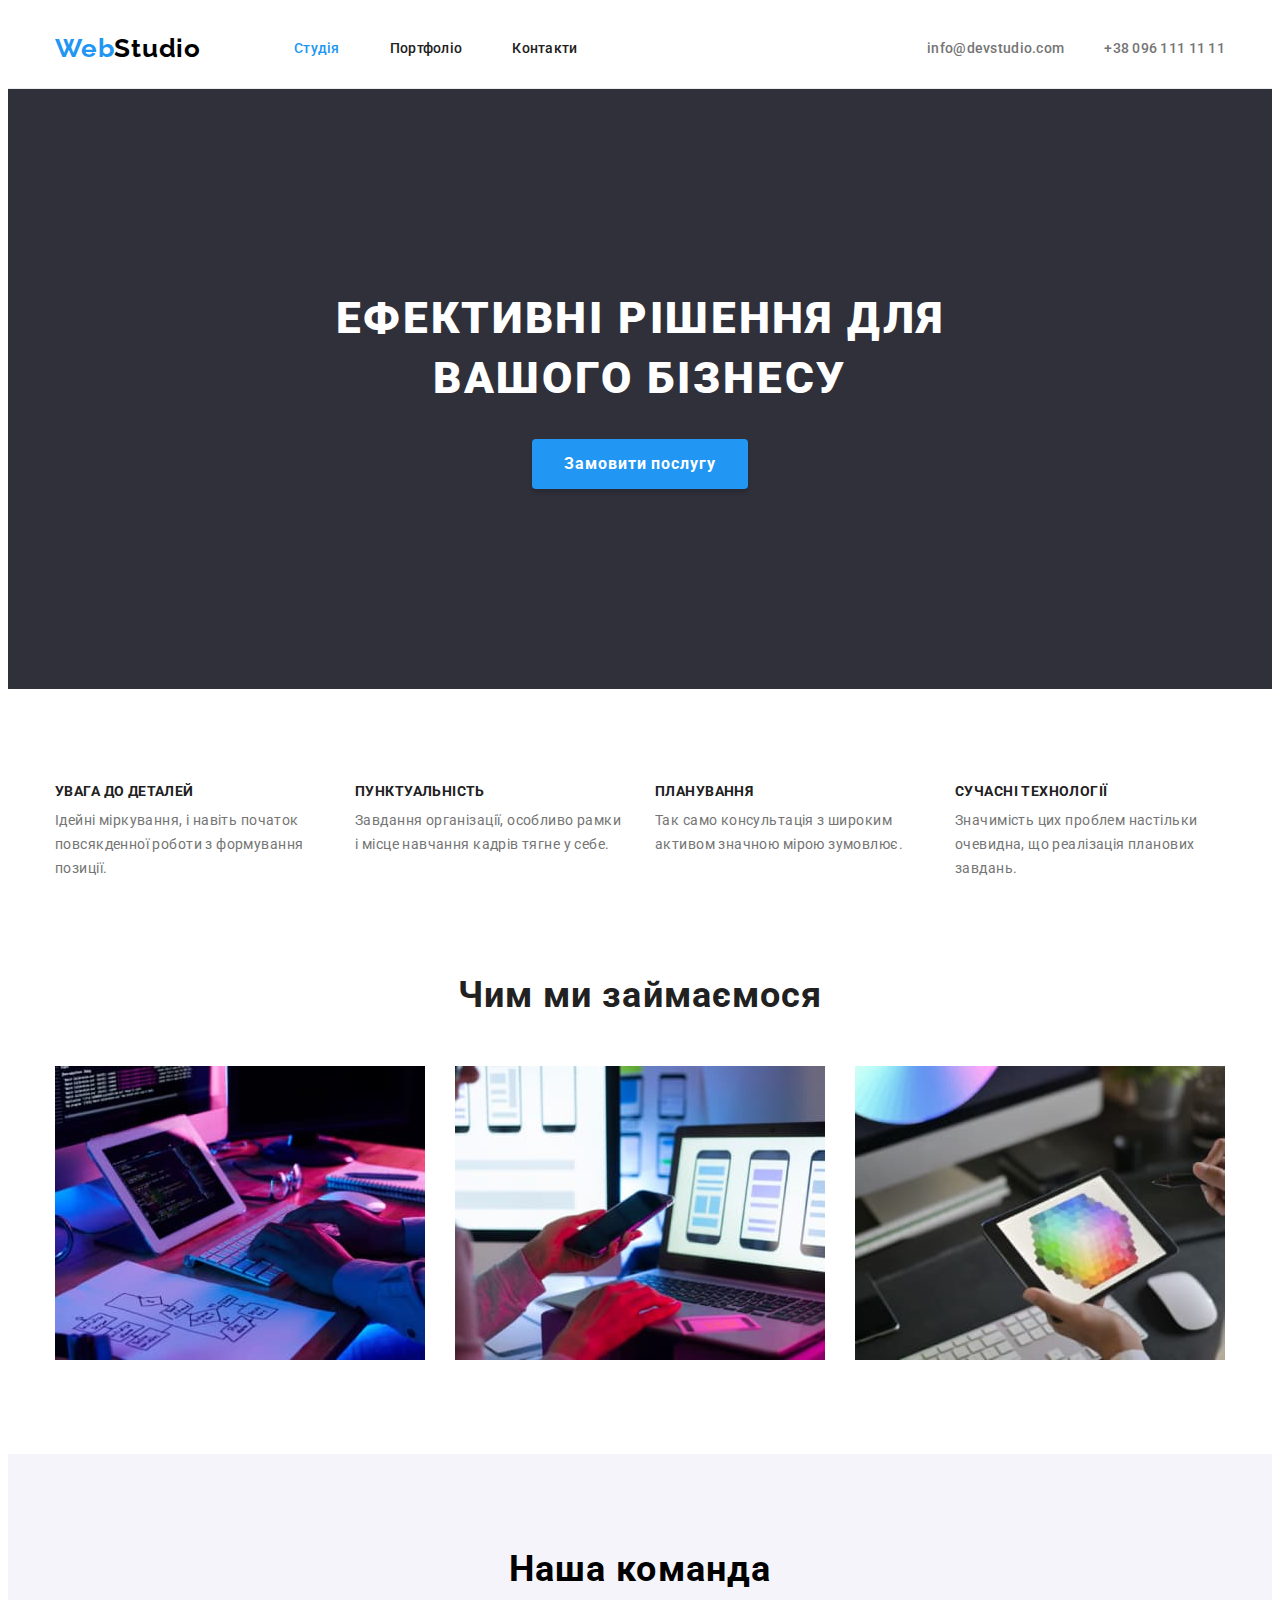
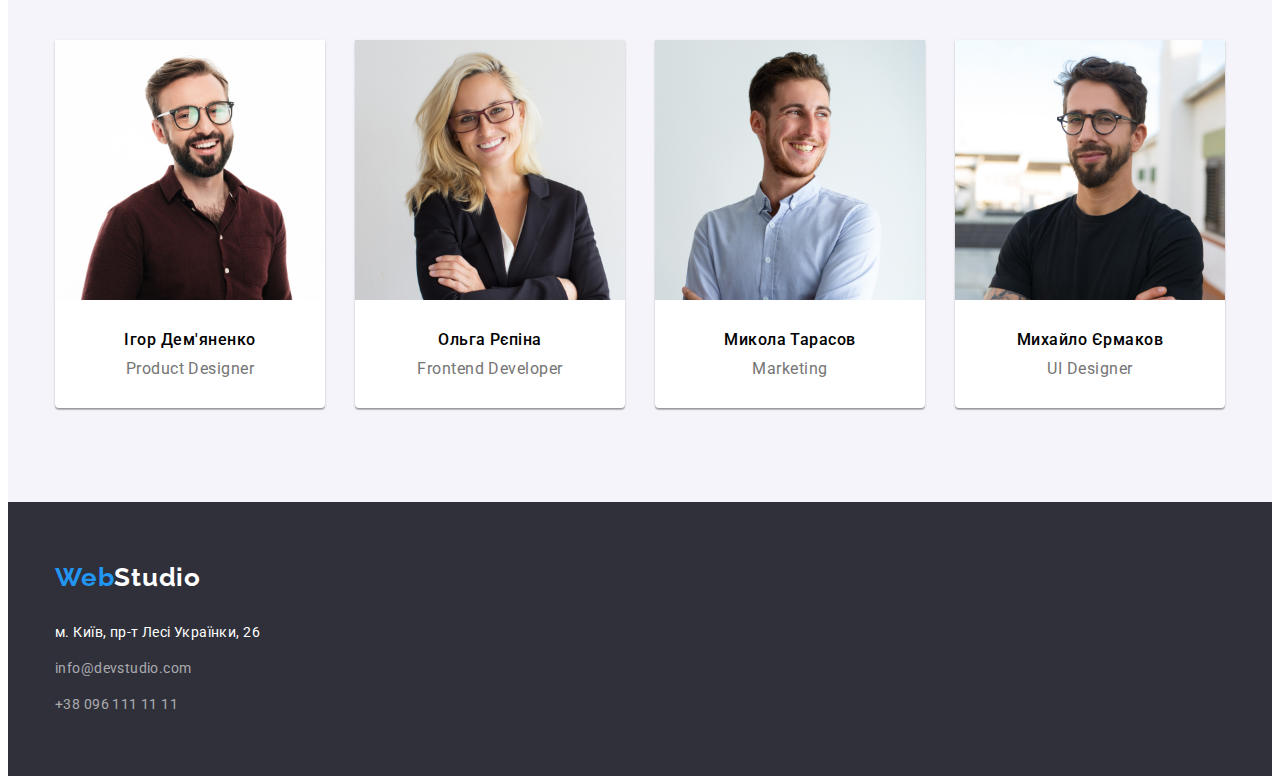
==== index.html @ 5a80dd24 "Initial commit" ====
<!DOCTYPE html>
<html lang="uk">
  <head>
    <meta charset="UTF-8" />
    <meta name="viewport" content="width=device-width, initial-scale=1.0" />
    <title>Home-3</title>
    <link rel="preconnect" href="https://fonts.googleapis.com" />
    <link rel="preconnect" href="https://fonts.gstatic.com" crossorigin />
    <link
      href="https://fonts.googleapis.com/css2?family=Raleway:wght@700&family=Roboto:wght@400;500;700;900&display=swap"
      rel="stylesheet"
    />
    <link
      rel="stylesheet"
      href="https://cdnjs.cloudflare.com/ajax/libs/modern-normalize/2.0.0/modern-normalize.min.css"
      integrity="sha512-4xo8blKMVCiXpTaLzQSLSw3KFOVPWhm/TRtuPVc4WG6kUgjH6J03IBuG7JZPkcWMxJ5huwaBpOpnwYElP/m6wg=="
      crossorigin="anonymous"
      referrerpolicy="no-referrer"
    />
    <link rel="stylesheet" href="./css/style.css" />
  </head>
  <body>
    <header class="site-header">
      <div class="container header-container">
        <a class="header-logo" href="#"> <span class="web">Web</span>Studio </a>
        <nav class="nav-menu">
          <ul class="header-ul">
            <li><a class="link active" href="#">Студія</a></li>
            <li><a class="link" href="./portfolio.html">Портфоліо</a></li>
            <li><a class="link" href="#">Контакти</a></li>
          </ul>
        </nav>

        <ul class="header-ul-info">
          <li>
            <a class="link" href="mailto:info@devstudio.com"
              >info@devstudio.com</a
            >
          </li>
          <li>
            <a class="link" href="tel:+380961111111">+38 096 111 11 11</a>
          </li>
        </ul>
      </div>
    </header>
    <!-- -------------------- MAIN ---------------  -->

    <main>
      <section class="banner section">
        <div class="container banner-container">
          <h1 class="banner-titel">Ефективні рішення для вашого бізнесу</h1>
          <button class="banner-btn" type="button">Замовити послугу</button>
        </div>
      </section>

      <!-- ---------------------- ABOUT -------------------- -->

      <section class="about section">
        <div class="container">
          <ul class="about-info">
            <li class="about-li">
              <h3 class="about-subtitle">УВАГА ДО ДЕТАЛЕЙ</h3>
              <p class="about-paragraph">
                Ідейні міркування, і навіть початок повсякденної роботи з
                формування позиції.
              </p>
            </li>
            <li class="about-li">
              <h3 class="about-subtitle">ПУНКТУАЛЬНІСТЬ</h3>
              <p class="about-paragraph">
                Завдання організації, особливо рамки і місце навчання кадрів
                тягне у себе.
              </p>
            </li>
            <li class="about-li">
              <h3 class="about-subtitle">ПЛАНУВАННЯ</h3>
              <p class="about-paragraph">
                Так само консультація з широким активом значною мірою зумовлює.
              </p>
            </li>
            <li class="about-li">
              <h3 class="about-subtitle">СУЧАСНІ ТЕХНОЛОГІЇ</h3>
              <p class="about-paragraph">
                Значимість цих проблем настільки очевидна, що реалізація
                планових завдань.
              </p>
            </li>
          </ul>
        </div>
      </section>

      <!-- --------------------- OUR WORK -------------------- -->

      <section class="our-work section">
        <div class="container">
          <h2 class="our-work__title">Чим ми займаємося</h2>
          <ul class="our-work-info">
            <li>
              <img
                src="img/img_01.jpg"
                alt="men coding"
                height="294"
                width="370"
              />
            </li>
            <li>
              <img
                src="img/img_02.jpg"
                alt="mobile development"
                height="294"
                width="370"
              />
            </li>
            <li>
              <img
                src="img/img_03.jpg"
                alt="tablet with mosaic"
                height="294"
                width="370"
              />
            </li>
          </ul>
        </div>
      </section>

      <!-- ------------------------- OUR TEAM ------------------ -->

      <section class="our-team section">
        <div class="container">
          <h2 class="our-team__title">Наша команда</h2>
          <ul class="our-team-info">
            <li class="card">
              <img
                class="card-img"
                src="./img/Игор.jpg"
                alt="Igor Demyanenko"
                height="260"
                width="270"
              />
              <div class="box-title">
                <h3 class="our-team__subtitle">Ігор Дем'яненко</h3>
                <p class="our-team__paragraph">Product Designer</p>
              </div>
            </li>
            <li class="card">
              <img
                class="card-img"
                src="./img/Ольга.jpg"
                alt="Olga Repina"
                height="260"
                width="270"
              />
              <div class="box-title">
                <h3 class="our-team__subtitle">Ольга Рєпіна</h3>
                <p class="our-team__paragraph">Frontend Developer</p>
              </div>
            </li>
            <li class="card">
              <img
                class="card-img"
                src="./img/Микола.jpg"
                alt="Micola Tarasov"
                height="260"
                width="270"
              />
              <div class="box-title">
                <h3 class="our-team__subtitle">Микола Тарасов</h3>
                <p class="our-team__paragraph">Marketing</p>
              </div>
            </li>
            <li class="card">
              <img
                class="card-img"
                src="./img/Михайло.jpg"
                alt="Mikhailo Yermakov"
                height="260"
                width="270"
              />
              <div class="box-title">
                <h3 class="our-team__subtitle">Михайло Єрмаков</h3>
                <p class="our-team__paragraph">UI Designer</p>
              </div>
            </li>
          </ul>
        </div>
      </section>
    </main>

    <!-- ------------------ FOOTER --------------------------  -->

    <footer class="site-footer">
      <div class="container">
        <a class="footer-logo" href="#"><span class="web">Web</span>Studio</a>
        <address>
          <p class="address">м. Київ, пр-т Лесі Українки, 26</p>
          <ul class="footer-info">
            <li>
              <a class="footer-link" href="mailto:info@devstudio.com"
                >info@devstudio.com</a
              >
            </li>
            <li>
              <a class="footer-link" href="tel:+380961111111"
                >+38 096 111 11 11</a
              >
            </li>
          </ul>
        </address>
      </div>
    </footer>
  </body>
</html>
---- css/style.css ----
:root {
  --primary-text-color: #757575;
  --title-text-color: #212121;
  --primary-link-color: #2196f3;
  --primary-white-color: #ffffff;
  --footer-link-color: rgba(255, 255, 255, 0.6);
  --text-logo-accent: #000000;
  --bg-our-team: #f5f4fa;
  --footer-bcg-color: #2f303a;
  --card-portfolio: #eee;
  --header-line: #ececec;
}

* {
  box-sizing: border-box;
}

body {
  font-family: 'Roboto', sans-serif;
  color: var(--background-color);
}

/* ------ Auxiliaey Classes -------------- */
.container {
  width: 1200px;
  padding: 0 15px;
  margin: 0 auto;
}

/* --------- new fix ---------- */
.header-container {
  display: flex;
  align-items: center;
}

.banner-container {
  display: flex;
  flex-direction: column;
  justify-content: center;
  align-items: center;
}

.about-container {
  display: flex;
  justify-content: center;
}

.our-work-container {
  display: flex;
  align-items: center;
  justify-content: center;
  flex-direction: column;
}

.our-team-container {
  display: flex;
  flex-direction: column;
  align-items: center;
}

.section {
  padding: 94px 0 94px 0;
}

a {
  color: currentColor;
  text-decoration: none;
  margin: 0;
  padding: 0;
  border: 0;
}

li {
  list-style: none;
}

li:last-child {
  padding-right: 0;
}

img {
  display: block;
}

h1,
h2,
h3,
h4,
h5,
h6,
ul,
p,
li {
  margin: 0;
  padding: 0;
  border: 0;
}

/* ------------- Header ------------- */
.site-header {
  background-color: var(--primary-white-color);
  /* ------------ LAYOUT  IN CLASS---------------  */

  border-bottom: 1px solid var(--header-line);
}

.header-logo {
  font-family: 'Raleway';
  font-size: 26px;
  font-weight: 700;
  text-decoration: none;
  color: var(--text-logo-accent);
  letter-spacing: 0.78px;
  /* ------------ LAYOUT IN CLASS ---------------  */
  margin-right: 93px;
}

.web {
  color: var(--primary-link-color);
  letter-spacing: 0.78px;
}

/* ------ Header Nav ----- */

.nav-menu {
  font-size: 14px;
  font-weight: 500;
  letter-spacing: 0.28px;
  /* ------------ LAYOUT IN CLASS ---------------  */
}
/* --------- UL li ------------- */
.header-ul,
.header-ul-info {
  display: flex;
}

.header-ul-info {
  margin-left: auto;
}

.header-ul li {
  margin-right: 50px;
}

.header-ul li:last-child,
.header-ul-info li:last-child {
  margin-right: 0px;
}

.header-ul-info li {
  margin-right: 40px;
}

.nav-menu .link {
  color: var(--title-text-color);
}

.link {
  color: var(--primary-text-color);
  font-weight: 500;
  font-size: 14px;
  letter-spacing: 0.28px;
  /* ------------ LAYOUT IN CLASS---------------  */
  padding: 32px 0;
  display: block;
}

.link.active {
  color: var(--primary-link-color);
}

.link:hover,
.link:focus,
.link:active {
  color: var(--primary-link-color);
}

/* .nav-menu .link:hover,
.nav-menu .link:focus {
  color: var(--primary-link-color);
} */

.nav-menu a {
  text-decoration: none;
}

/* -------- Main --------- --------------------------------------------*/
/* ------ Portfolio -------------------------------------------------- */

.portfolio {
  padding: 94px 0;
}

.card-info {
  display: flex;
  flex-wrap: wrap;
}

.card-portfolio {
  margin-right: 30px;
  margin-bottom: 30px;
  width: 370px;
}

.card-portfolio:nth-of-type(3n) {
  margin-right: 0;
}

.card-portfolio:nth-of-type(3n + 1) {
  margin-left: 0;
}

.card-portfolio:nth-last-of-type(-n + 3) {
  margin-bottom: 0;
}

.card-box {
  padding: 20px 24px;
  border: 1px solid var(--card-portfolio);
  border-top: none;
}

.card-portfolio__subitle {
  color: var(--text-logo-accent);
  font-size: 18px;
  font-weight: 700;
  line-height: 2;
  letter-spacing: 1.08px;
  margin-bottom: 4px;
  /* margin-left: 24px;
  margin-top: 20px; */
}

.card-portfolio__paragraph {
  color: var(--primary-text-color);
  font-size: 16px;
  line-height: 1.875;
  letter-spacing: 0.48px;
  /* margin-left: 24px; */
}

/* ------section filter ----- */

.btn {
  display: flex;
  justify-content: center;
  margin-bottom: 50px;
}

.btn li {
  margin-right: 8px;
}

.btn li:last-child {
  margin-right: 0;
}

.filter-btn {
  border-radius: 4px;
  background: var(--bg-our-team);
  font-family: 'Roboto';
  font-size: 16px;
  font-weight: 500;
  line-height: 1.625;
  letter-spacing: 0.48px;
  color: var(--title-text-color);
  border: none;
  cursor: pointer;
  padding: 6px 20px;
}

.filter-btn:active,
.filter-btn:hover,
.filter-btn:focus {
  background: var(--primary-link-color);
  color: var(--primary-white-color);
}

/* ------------ Studio -------------------- */
/* -------------- section banner -------- */
.banner {
  background: var(--footer-bcg-color);
  /* ------------ LAYOUT IN CLASS ---------------  */
  padding: 200px 0;
  text-align: center;
}

.banner-titel {
  font-size: 44px;
  font-weight: 900;
  color: var(--primary-white-color);
  text-transform: uppercase;
  line-height: 1.36;
  letter-spacing: 2.64px;
  /* ------------ LAYOUT  IN CLASS---------------  */
  width: 696px;
  margin: 0 auto 30px auto;
}

.banner-btn {
  border-radius: 4px;
  background: var(--primary-link-color);
  box-shadow: 0px 4px 4px 0px rgba(0, 0, 0, 0.15);
  font-family: 'Roboto';
  font-style: normal;
  font-size: 16px;
  font-weight: 700;
  line-height: 1.875;
  letter-spacing: 0.96px;
  color: var(--primary-white-color);
  border: none;
  cursor: pointer;
  /* ------------ LAYOUT IN CLASS---------------  */
  padding: 10px 32px 10px 32px;
}

/* --------- section about ------- */

.about {
  background-color: var(--primary-white-color);
  padding-bottom: 0;
}

.about-info {
  display: flex;
}

.about-info li {
  margin-right: 30px;
}

.about-li {
  width: 270px;
}

.about-info li:last-child {
  margin-right: 0;
}

.about-subtitle {
  color: var(--title-text-color);
  font-size: 14px;
  font-weight: 700;
  letter-spacing: 0.42px;
  text-transform: uppercase;
  margin-bottom: 10px;
}

.about-paragraph {
  color: var(--primary-text-color);
  font-size: 14px;
  line-height: 1.71;
  letter-spacing: 0.42px;
}

/* ------------our-work -----------  */

.our-work-info {
  display: flex;
}

.our-work-info li {
  margin-right: 30px;
}

.our-work-info li:last-child {
  margin-right: 0px;
}

.our-work__title {
  color: var(--title-text-color);
  font-size: 36px;
  font-weight: 700;
  letter-spacing: 1.08px;
  margin-bottom: 50px;
  text-align: center;
}
/* ----------- our team ----------- */

.our-team {
  background: var(--bg-our-team);
}

.our-team-info {
  display: flex;
}

.our-team__title {
  font-size: 36px;
  font-weight: 700;
  letter-spacing: 1.08px;
  margin-bottom: 50px;
  text-align: center;
}

.our-team-info li {
  margin-right: 30px;
}

.our-team-info li:last-child {
  margin-right: 0px;
}

.our-team__subtitle {
  font-size: 16px;
  font-weight: 500;
  letter-spacing: 0.48px;
  margin-bottom: 10px;
}

.our-team__paragraph {
  font-size: 16px;
  letter-spacing: 0.48px;
  color: var(--primary-text-color);
}

.card {
  background: var(--primary-white-color);
  box-shadow: 0px 2px 1px 0px rgba(0, 0, 0, 0.2),
    0px 1px 1px 0px rgba(0, 0, 0, 0.14), 0px 1px 3px 0px rgba(0, 0, 0, 0.12);
  /* ------------ LAYOUT ---------------  */
  width: 270px;

  border-radius: 0px 0px 4px 4px;
  text-align: center;
}

.box-title {
  padding: 30px 0;
}
/* ------------ footer ------------- */

.site-footer {
  background: var(--footer-bcg-color);
  padding: 60px 0;
}

.footer-logo {
  font-family: 'Raleway';
  font-size: 26px;
  font-weight: 700;
  text-decoration: none;
  color: var(--text-logo-accent);
  letter-spacing: 0.78px;
  color: var(--primary-white-color);
  margin-bottom: 28px;
  display: block;
}

.address {
  color: var(--primary-white-color);
  font-size: 14px;
  line-height: 1.71429;
  font-family: 'Roboto';
  letter-spacing: 0.42px;
  font-style: normal;
  margin-bottom: 12px;
}

.footer-link {
  color: var(--footer-link-color);
  font-size: 14px;
  line-height: 1.71429;
  letter-spacing: 0.42px;
  font-family: 'Roboto';
  font-style: normal;
}

.footer-info li {
  margin-bottom: 12px;
}

.footer-info li:last-child {
  margin-bottom: 0px;
}

.footer-link:hover,
.footer-link:focus {
  color: var(--primary-link-color);
}
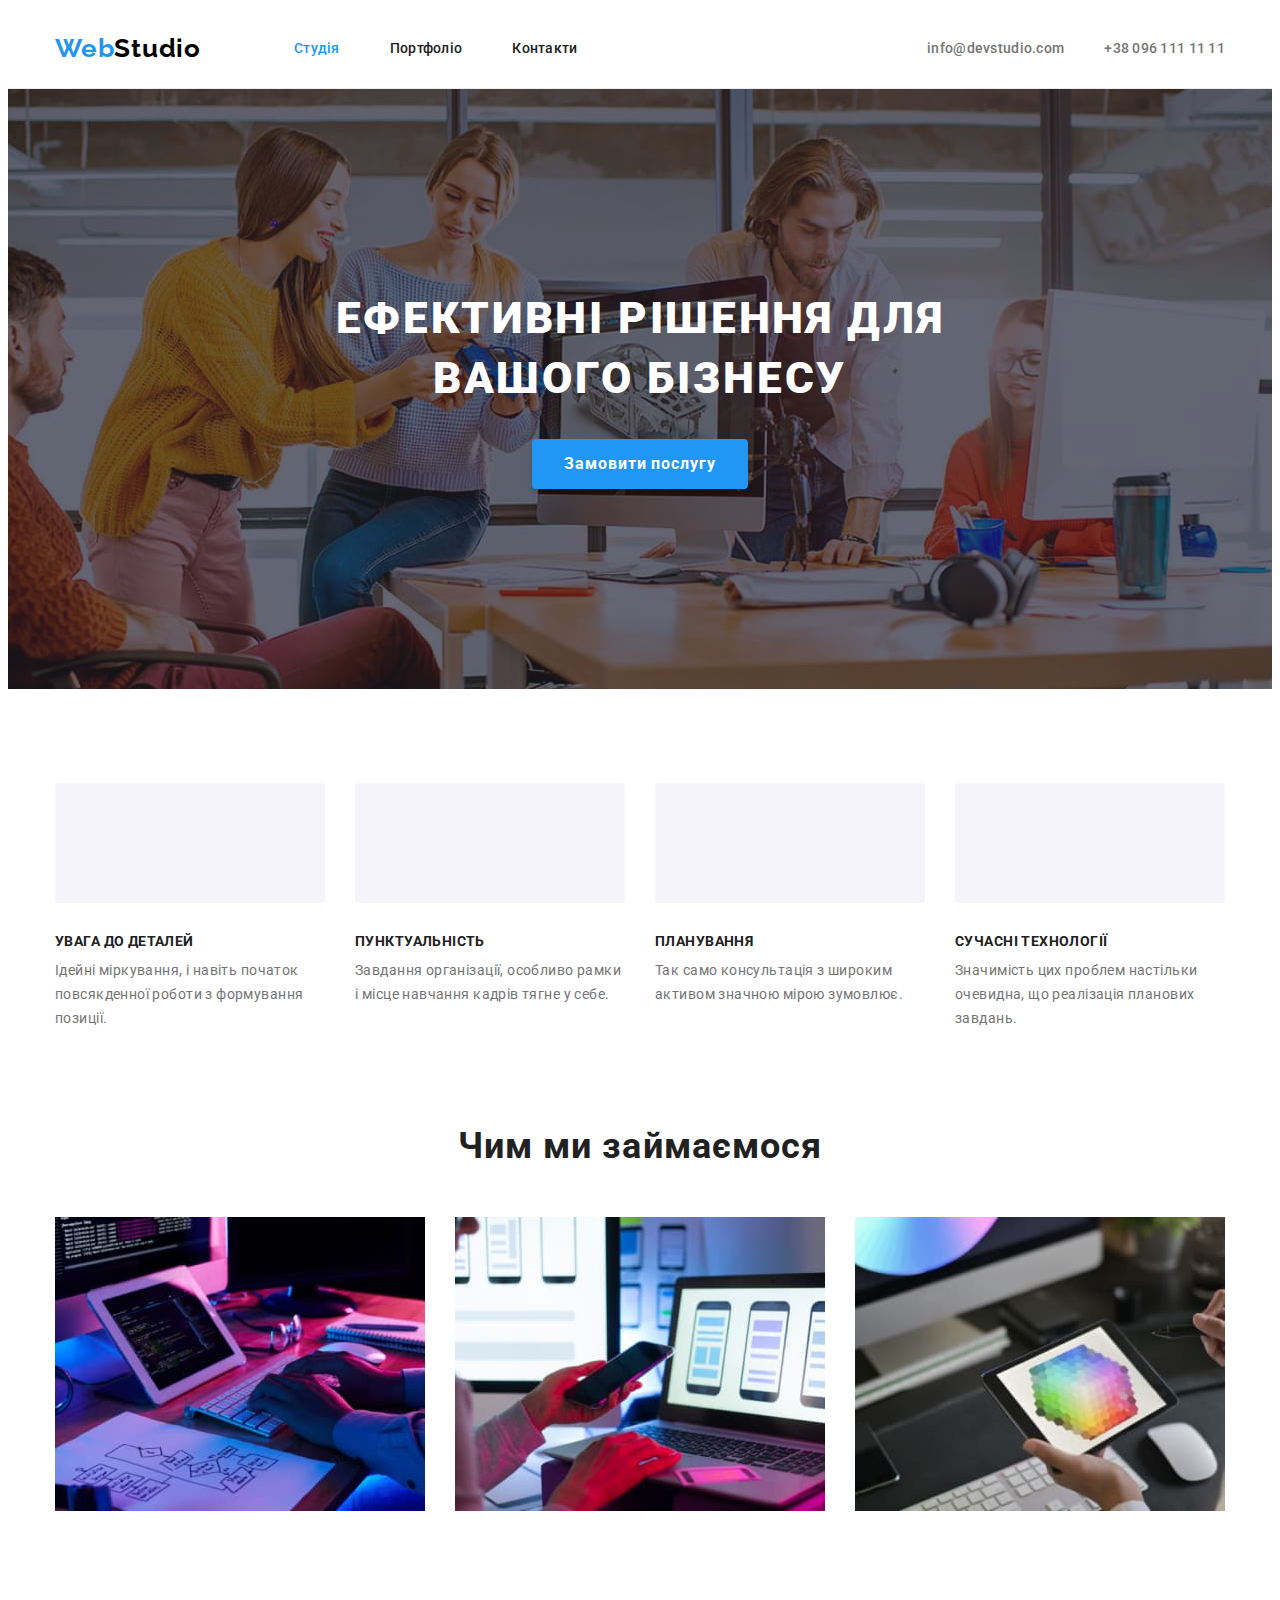
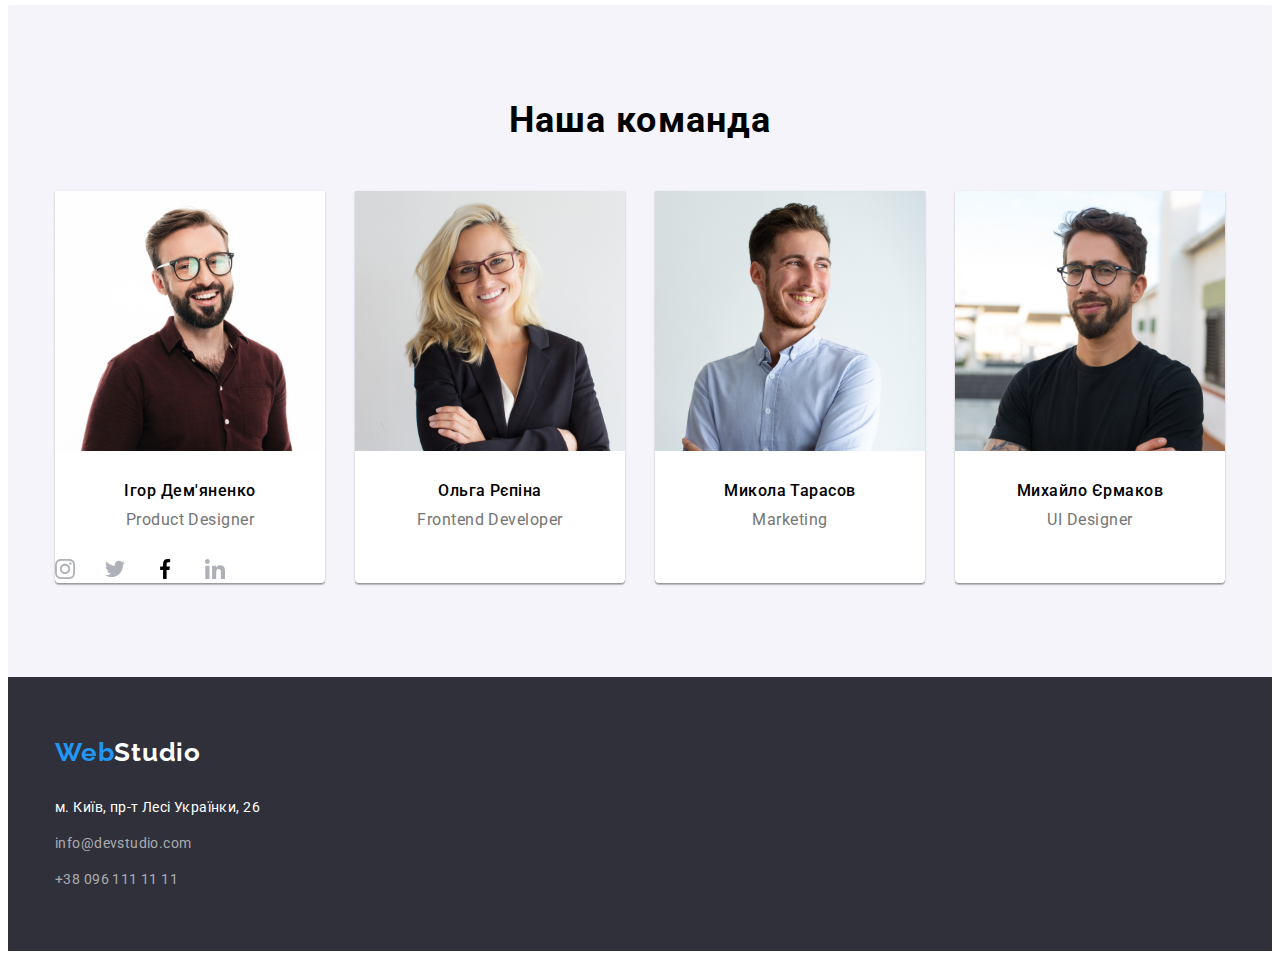
==== commit 02be8e5d: "add svg files ( sprite)" ====
--- a/index.html
+++ b/index.html
@@ -65,20 +65,20 @@
                 формування позиції.
               </p>
             </li>
-            <li class="about-li">
+            <li class="about-li icon-clock">
               <h3 class="about-subtitle">ПУНКТУАЛЬНІСТЬ</h3>
               <p class="about-paragraph">
                 Завдання організації, особливо рамки і місце навчання кадрів
                 тягне у себе.
               </p>
             </li>
-            <li class="about-li">
+            <li class="about-li icon-diagram">
               <h3 class="about-subtitle">ПЛАНУВАННЯ</h3>
               <p class="about-paragraph">
                 Так само консультація з широким активом значною мірою зумовлює.
               </p>
             </li>
-            <li class="about-li">
+            <li class="about-li icon-astronaut">
               <h3 class="about-subtitle">СУЧАСНІ ТЕХНОЛОГІЇ</h3>
               <p class="about-paragraph">
                 Значимість цих проблем настільки очевидна, що реалізація
@@ -141,6 +141,36 @@
                 <h3 class="our-team__subtitle">Ігор Дем'яненко</h3>
                 <p class="our-team__paragraph">Product Designer</p>
               </div>
+              <ul class="icon-link">
+                <li>
+                  <a class="web-link">
+                    <svg class="button-icon">
+                      <use href="./img/symbol-defs.svg#instagram-2"></use>
+                    </svg>
+                  </a>
+                </li>
+                <li>
+                  <a class="web-link">
+                    <svg class="button-icon">
+                      <use href="./img/symbol-defs.svg#twitter-1"></use>
+                    </svg>
+                  </a>
+                </li>
+                <li>
+                  <a class="web-link">
+                    <svg class="button-icon">
+                      <use href="./img/symbol-defs.svg#facebook-1"></use>
+                    </svg>
+                  </a>
+                </li>
+                <li>
+                  <a class="web-link">
+                    <svg class="button-icon">
+                      <use href="./img/symbol-defs.svg#linkedin-1"></use>
+                    </svg>
+                  </a>
+                </li>
+              </ul>
             </li>
             <li class="card">
               <img
--- a/css/style.css
+++ b/css/style.css
@@ -151,6 +151,11 @@
   margin-right: 40px;
 }
 
+.header-ul-info > link::before {
+  content: ' ';
+  background-image: url();
+}
+
 .nav-menu .link {
   color: var(--title-text-color);
 }
@@ -175,11 +180,6 @@
   color: var(--primary-link-color);
 }
 
-/* .nav-menu .link:hover,
-.nav-menu .link:focus {
-  color: var(--primary-link-color);
-} */
-
 .nav-menu a {
   text-decoration: none;
 }
@@ -227,8 +227,6 @@
   line-height: 2;
   letter-spacing: 1.08px;
   margin-bottom: 4px;
-  /* margin-left: 24px;
-  margin-top: 20px; */
 }
 
 .card-portfolio__paragraph {
@@ -236,7 +234,6 @@
   font-size: 16px;
   line-height: 1.875;
   letter-spacing: 0.48px;
-  /* margin-left: 24px; */
 }
 
 /* ------section filter ----- */
@@ -279,10 +276,20 @@
 /* ------------ Studio -------------------- */
 /* -------------- section banner -------- */
 .banner {
-  background: var(--footer-bcg-color);
+  background-image: linear-gradient(
+      to right,
+      rgba(47, 48, 58, 0.4),
+      rgba(47, 48, 58, 0.4)
+    ),
+    url(../img/bg_img.jpg);
+  background-size: cover;
+  background-position: center;
   /* ------------ LAYOUT IN CLASS ---------------  */
+  max-width: 1600px;
+  height: 600px;
   padding: 200px 0;
   text-align: center;
+  margin: 0 auto;
 }
 
 .banner-titel {
@@ -333,6 +340,33 @@
   width: 270px;
 }
 
+.about-li::before {
+  content: '';
+  display: block;
+  height: 120px;
+  background-repeat: no-repeat;
+  background-position: center;
+  background-color: var(--bg-our-team);
+  border-radius: 4px;
+  margin-bottom: 30px;
+}
+
+.icon-antena::before {
+  background-image: url();
+}
+
+.icon-clock::before {
+  background-image: url(../img/clock\ 1.svg);
+}
+
+.icon-diagram::before {
+  background-image: url(../img/diagram\ 1.svg);
+}
+
+.icon-astronaut::before {
+  background-image: url(../img/astronaut\ 1.svg);
+}
+
 .about-info li:last-child {
   margin-right: 0;
 }
@@ -423,6 +457,22 @@
 
   border-radius: 0px 0px 4px 4px;
   text-align: center;
+}
+
+.icon-link {
+  display: flex;
+}
+
+.web-link {
+  width: 44px;
+  height: 44px;
+
+  cursor: pointer;
+}
+
+.button-icon {
+  width: 20px;
+  height: 20px;
 }
 
 .box-title {
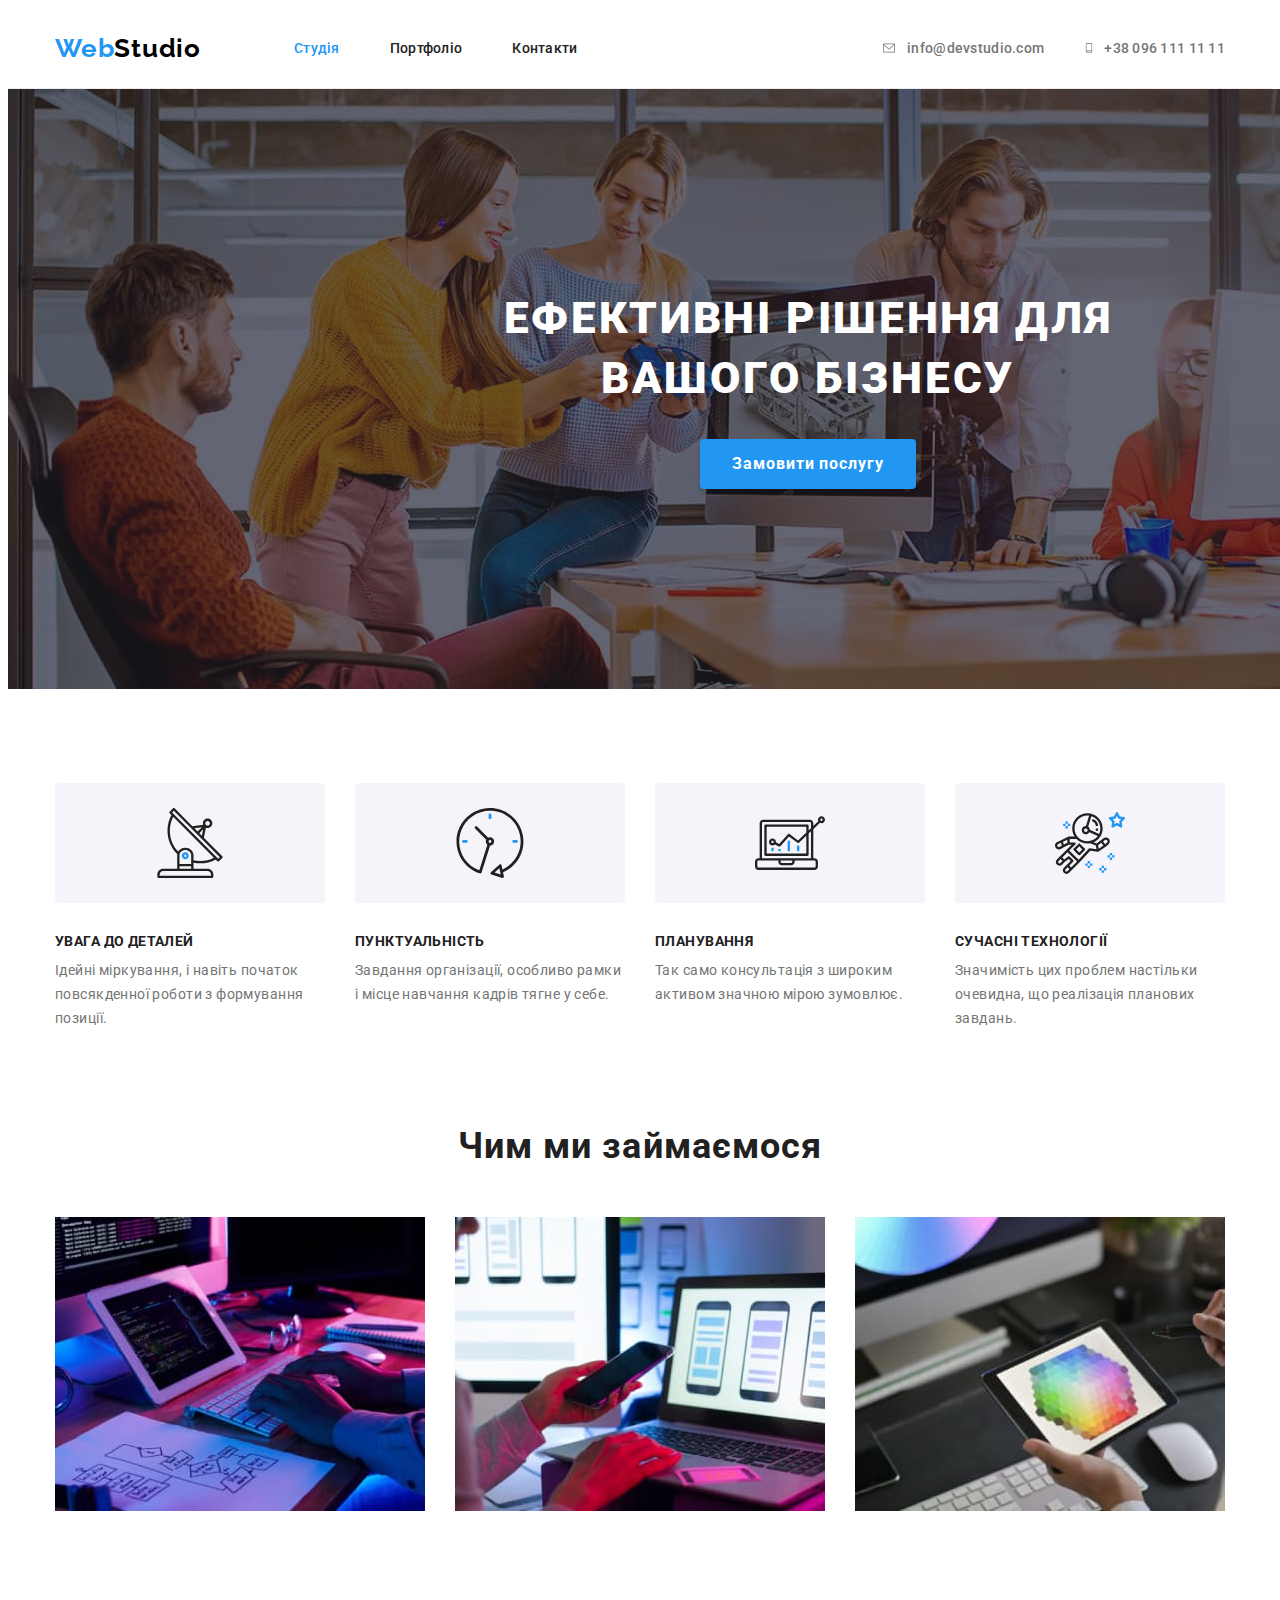
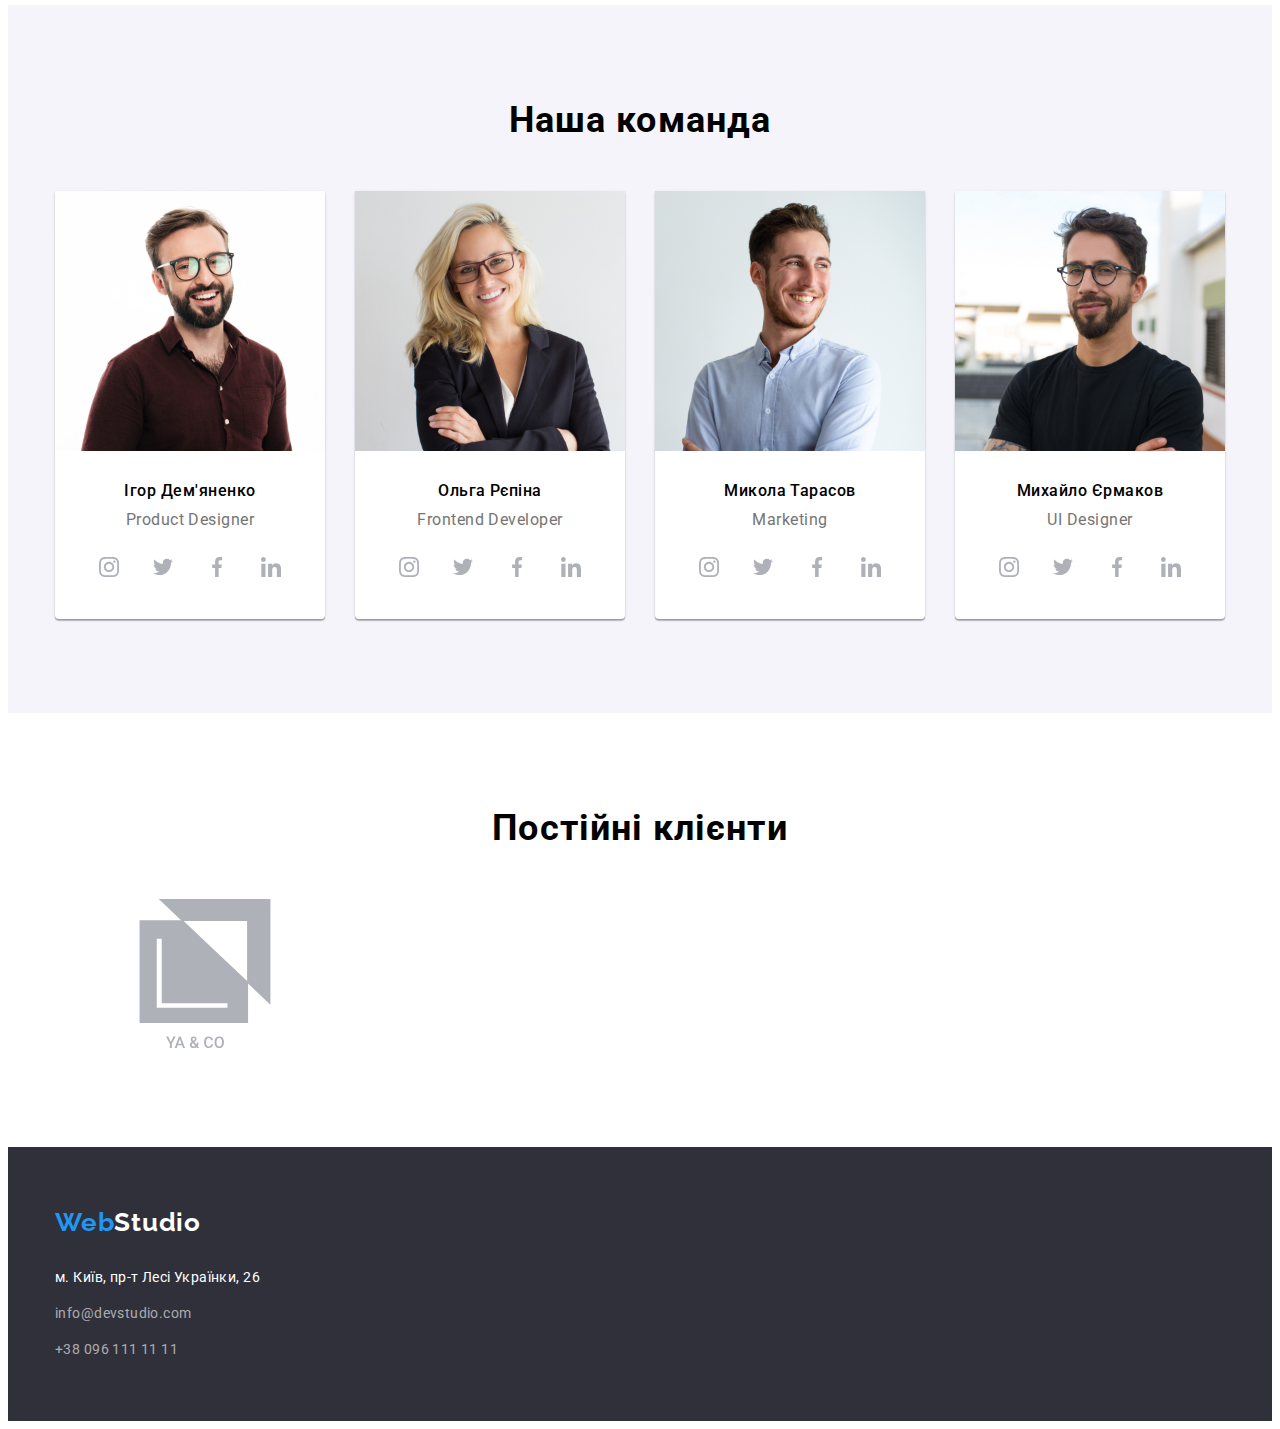
==== commit 0d4b4fea: "Add icon in section, and add new section" ====
--- a/index.html
+++ b/index.html
@@ -33,12 +33,22 @@
 
         <ul class="header-ul-info">
           <li>
-            <a class="link" href="mailto:info@devstudio.com"
-              >info@devstudio.com</a
-            >
+            <a class="link" href="mailto:info@devstudio.com">
+              <svg class="link-icon">
+                <use href="./img/symbol-defs.svg#envelope"></use>
+              </svg>
+
+              info@devstudio.com
+            </a>
           </li>
           <li>
-            <a class="link" href="tel:+380961111111">+38 096 111 11 11</a>
+            <a class="link" href="tel:+380961111111">
+              <svg class="link-icon-smartphone">
+                <use href="./img/symbol-defs.svg#smartphone"></use>
+              </svg>
+
+              +38 096 111 11 11
+            </a>
           </li>
         </ul>
       </div>
@@ -59,6 +69,12 @@
         <div class="container">
           <ul class="about-info">
             <li class="about-li">
+              <div class="box-icon">
+                <svg class="about-icon">
+                  <use href="./img/symbol-defs.svg#antenna-1"></use>
+                </svg>
+              </div>
+
               <h3 class="about-subtitle">УВАГА ДО ДЕТАЛЕЙ</h3>
               <p class="about-paragraph">
                 Ідейні міркування, і навіть початок повсякденної роботи з
@@ -66,6 +82,11 @@
               </p>
             </li>
             <li class="about-li icon-clock">
+              <div class="box-icon">
+                <svg class="about-icon">
+                  <use href="./img/symbol-defs.svg#clock-1"></use>
+                </svg>
+              </div>
               <h3 class="about-subtitle">ПУНКТУАЛЬНІСТЬ</h3>
               <p class="about-paragraph">
                 Завдання організації, особливо рамки і місце навчання кадрів
@@ -73,12 +94,22 @@
               </p>
             </li>
             <li class="about-li icon-diagram">
+              <div class="box-icon">
+                <svg class="about-icon">
+                  <use href="./img/symbol-defs.svg#diagram-1"></use>
+                </svg>
+              </div>
               <h3 class="about-subtitle">ПЛАНУВАННЯ</h3>
               <p class="about-paragraph">
                 Так само консультація з широким активом значною мірою зумовлює.
               </p>
             </li>
             <li class="about-li icon-astronaut">
+              <div class="box-icon">
+                <svg class="about-icon">
+                  <use href="./img/symbol-defs.svg#astronaut-1"></use>
+                </svg>
+              </div>
               <h3 class="about-subtitle">СУЧАСНІ ТЕХНОЛОГІЇ</h3>
               <p class="about-paragraph">
                 Значимість цих проблем настільки очевидна, що реалізація
@@ -184,6 +215,36 @@
                 <h3 class="our-team__subtitle">Ольга Рєпіна</h3>
                 <p class="our-team__paragraph">Frontend Developer</p>
               </div>
+              <ul class="icon-link">
+                <li>
+                  <a class="web-link">
+                    <svg class="button-icon">
+                      <use href="./img/symbol-defs.svg#instagram-2"></use>
+                    </svg>
+                  </a>
+                </li>
+                <li>
+                  <a class="web-link">
+                    <svg class="button-icon">
+                      <use href="./img/symbol-defs.svg#twitter-1"></use>
+                    </svg>
+                  </a>
+                </li>
+                <li>
+                  <a class="web-link">
+                    <svg class="button-icon">
+                      <use href="./img/symbol-defs.svg#facebook-1"></use>
+                    </svg>
+                  </a>
+                </li>
+                <li>
+                  <a class="web-link">
+                    <svg class="button-icon">
+                      <use href="./img/symbol-defs.svg#linkedin-1"></use>
+                    </svg>
+                  </a>
+                </li>
+              </ul>
             </li>
             <li class="card">
               <img
@@ -197,6 +258,36 @@
                 <h3 class="our-team__subtitle">Микола Тарасов</h3>
                 <p class="our-team__paragraph">Marketing</p>
               </div>
+              <ul class="icon-link">
+                <li>
+                  <a class="web-link">
+                    <svg class="button-icon">
+                      <use href="./img/symbol-defs.svg#instagram-2"></use>
+                    </svg>
+                  </a>
+                </li>
+                <li>
+                  <a class="web-link">
+                    <svg class="button-icon">
+                      <use href="./img/symbol-defs.svg#twitter-1"></use>
+                    </svg>
+                  </a>
+                </li>
+                <li>
+                  <a class="web-link">
+                    <svg class="button-icon">
+                      <use href="./img/symbol-defs.svg#facebook-1"></use>
+                    </svg>
+                  </a>
+                </li>
+                <li>
+                  <a class="web-link">
+                    <svg class="button-icon">
+                      <use href="./img/symbol-defs.svg#linkedin-1"></use>
+                    </svg>
+                  </a>
+                </li>
+              </ul>
             </li>
             <li class="card">
               <img
@@ -210,7 +301,56 @@
                 <h3 class="our-team__subtitle">Михайло Єрмаков</h3>
                 <p class="our-team__paragraph">UI Designer</p>
               </div>
-            </li>
+              <ul class="icon-link">
+                <li>
+                  <a class="web-link">
+                    <svg class="button-icon">
+                      <use href="./img/symbol-defs.svg#instagram-2"></use>
+                    </svg>
+                  </a>
+                </li>
+                <li>
+                  <a class="web-link" href="#">
+                    <svg class="button-icon">
+                      <use href="./img/symbol-defs.svg#twitter-1"></use>
+                    </svg>
+                  </a>
+                </li>
+                <li>
+                  <a class="web-link" href="#">
+                    <svg class="button-icon">
+                      <use href="./img/symbol-defs.svg#facebook-1"></use>
+                    </svg>
+                  </a>
+                </li>
+                <li>
+                  <a class="web-link">
+                    <svg class="button-icon">
+                      <use href="./img/symbol-defs.svg#linkedin-1"></use>
+                    </svg>
+                  </a>
+                </li>
+              </ul>
+            </li>
+          </ul>
+        </div>
+      </section>
+      <section class="our-clients section">
+        <div class="container">
+          <h2 class="our-team__title">Постійні клієнти</h2>
+          <ul class="our-clients">
+            <li>
+              <a href="#" class="our-clients-link">
+                <svg>
+                  <use href="./img/symbol-defs.svg#group-5"></use>
+                </svg>
+              </a>
+            </li>
+            <li></li>
+            <li></li>
+            <li></li>
+            <li></li>
+            <li></li>
           </ul>
         </div>
       </section>
--- a/css/style.css
+++ b/css/style.css
@@ -9,6 +9,7 @@
   --footer-bcg-color: #2f303a;
   --card-portfolio: #eee;
   --header-line: #ececec;
+  --icon: #afb1b8;
 }
 
 * {
@@ -167,7 +168,22 @@
   letter-spacing: 0.28px;
   /* ------------ LAYOUT IN CLASS---------------  */
   padding: 32px 0;
-  display: block;
+  display: flex;
+  align-items: center;
+}
+
+.link-icon {
+  width: 16px;
+  height: 12px;
+  margin-right: 10px;
+  fill: currentColor;
+}
+
+.link-icon-smartphone {
+  width: 10px;
+  height: 16px;
+  margin-right: 10px;
+  fill: currentColor;
 }
 
 .link.active {
@@ -285,7 +301,7 @@
   background-size: cover;
   background-position: center;
   /* ------------ LAYOUT IN CLASS ---------------  */
-  max-width: 1600px;
+  min-width: 1600px;
   height: 600px;
   padding: 200px 0;
   text-align: center;
@@ -340,31 +356,19 @@
   width: 270px;
 }
 
-.about-li::before {
-  content: '';
-  display: block;
+.box-icon {
   height: 120px;
-  background-repeat: no-repeat;
-  background-position: center;
+  display: flex;
+  justify-content: center;
+  align-items: center;
+  margin-bottom: 30px;
   background-color: var(--bg-our-team);
   border-radius: 4px;
-  margin-bottom: 30px;
-}
-
-.icon-antena::before {
-  background-image: url();
-}
-
-.icon-clock::before {
-  background-image: url(../img/clock\ 1.svg);
-}
-
-.icon-diagram::before {
-  background-image: url(../img/diagram\ 1.svg);
-}
-
-.icon-astronaut::before {
-  background-image: url(../img/astronaut\ 1.svg);
+}
+
+.about-icon {
+  width: 70px;
+  height: 70px;
 }
 
 .about-info li:last-child {
@@ -427,7 +431,7 @@
   text-align: center;
 }
 
-.our-team-info li {
+.our-team-info > .card {
   margin-right: 30px;
 }
 
@@ -461,22 +465,50 @@
 
 .icon-link {
   display: flex;
-}
-
-.web-link {
+  justify-content: center;
+  align-items: center;
+  margin-top: 16px;
+  padding: 0 0 30px 0;
+}
+
+.icon-link > li {
+  margin-right: 10px;
   width: 44px;
   height: 44px;
-
-  cursor: pointer;
+  border-radius: 50%;
+  display: flex;
+  align-items: center;
+  justify-content: center;
+}
+
+.web-link {
+  display: flex;
+  justify-content: center;
+  align-items: center;
+  width: 100%;
+  height: 100%;
+  border-radius: 50%;
+  color: var(--icon);
+}
+
+.web-link:hover,
+.web-link:focus {
+  background-color: var(--primary-link-color);
+}
+
+.web-link:hover > .button-icon,
+.web-link:focus > .button-icon {
+  fill: #ffffff;
 }
 
 .button-icon {
   width: 20px;
   height: 20px;
+  fill: currentColor;
 }
 
 .box-title {
-  padding: 30px 0;
+  padding: 30px 0px 0px 0px;
 }
 /* ------------ footer ------------- */
 
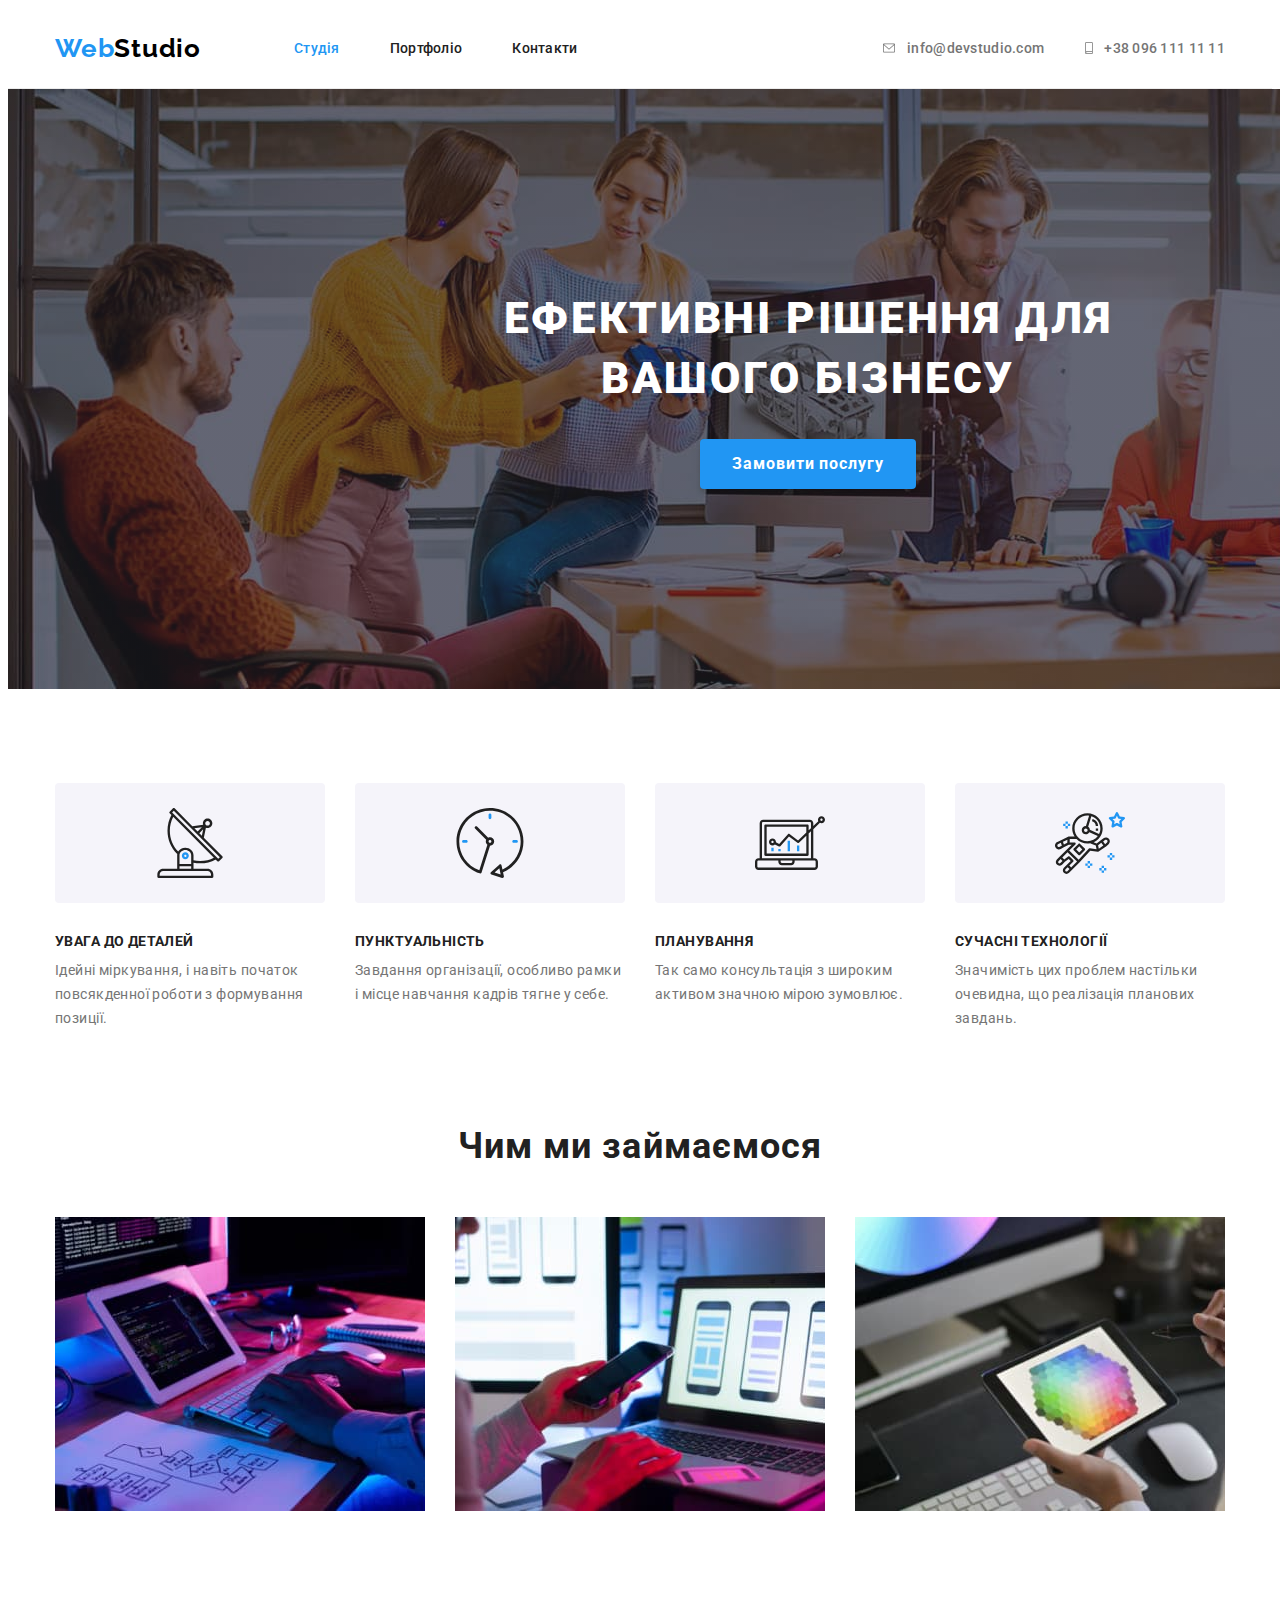
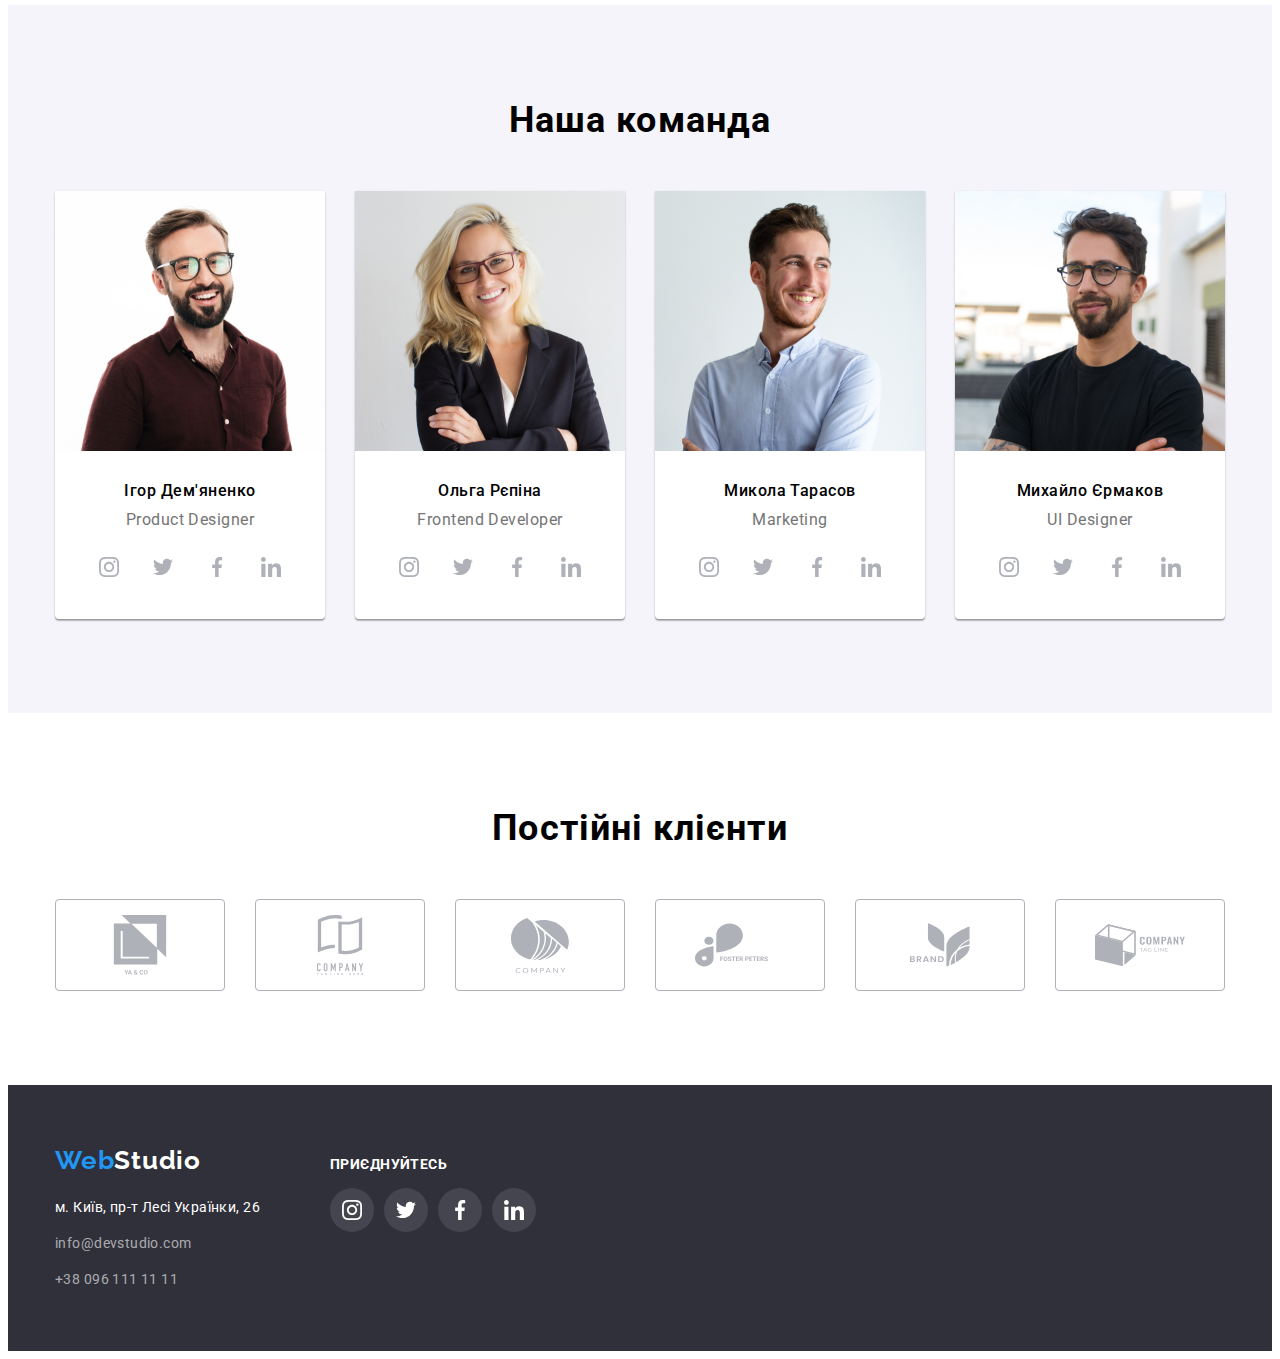
==== commit 06ac296d: "Add svg style" ====
--- a/index.html
+++ b/index.html
@@ -341,16 +341,46 @@
           <ul class="our-clients">
             <li>
               <a href="#" class="our-clients-link">
-                <svg>
+                <svg class="our-clients-icon">
                   <use href="./img/symbol-defs.svg#group-5"></use>
                 </svg>
               </a>
             </li>
-            <li></li>
-            <li></li>
-            <li></li>
-            <li></li>
-            <li></li>
+            <li>
+              <a href="#" class="our-clients-link">
+                <svg class="our-clients-icon">
+                  <use href="./img/symbol-defs.svg#group-4"></use>
+                </svg>
+              </a>
+            </li>
+            <li>
+              <a href="#" class="our-clients-link">
+                <svg class="our-clients-icon">
+                  <use href="./img/symbol-defs.svg#group-3"></use>
+                </svg>
+              </a>
+            </li>
+            <li>
+              <a href="#" class="our-clients-link">
+                <svg class="our-clients-icon m-icon">
+                  <use href="./img/symbol-defs.svg#group-2"></use>
+                </svg>
+              </a>
+            </li>
+            <li>
+              <a href="#" class="our-clients-link">
+                <svg class="our-clients-icon">
+                  <use href="./img/symbol-defs.svg#group-1"></use>
+                </svg>
+              </a>
+            </li>
+            <li>
+              <a href="#" class="our-clients-link mi">
+                <svg class="our-clients-icon m-icon">
+                  <use href="./img/symbol-defs.svg#group"></use>
+                </svg>
+              </a>
+            </li>
           </ul>
         </div>
       </section>
@@ -359,8 +389,10 @@
     <!-- ------------------ FOOTER --------------------------  -->
 
     <footer class="site-footer">
-      <div class="container">
-        <a class="footer-logo" href="#"><span class="web">Web</span>Studio</a>
+      <div class="container box-footer">
+       
+        <div class="footer-addres">
+          <a class="footer-logo" href="#"><span class="web">Web</span>Studio</a>
         <address>
           <p class="address">м. Київ, пр-т Лесі Українки, 26</p>
           <ul class="footer-info">
@@ -376,6 +408,40 @@
             </li>
           </ul>
         </address>
+      </div>
+        <div class="icon-link-footer">
+          <h3 class="footer-title">приєднуйтесь</h3>
+          <ul class="icon-link-footer-ul">
+            <li>
+              <a class="web-link-footer">
+                <svg class="button-icon-footer">
+                  <use href="./img/symbol-defs.svg#instagram-2"></use>
+                </svg>
+              </a>
+            </li>
+            <li>
+              <a class="web-link-footer" href="#">
+                <svg class="button-icon-footer">
+                  <use href="./img/symbol-defs.svg#twitter-1"></use>
+                </svg>
+              </a>
+            </li>
+            <li>
+              <a class="web-link-footer" href="#">
+                <svg class="button-icon-footer">
+                  <use href="./img/symbol-defs.svg#facebook-1"></use>
+                </svg>
+              </a>
+            </li>
+            <li>
+              <a class="web-link-footer">
+                <svg class="button-icon-footer">
+                  <use href="./img/symbol-defs.svg#linkedin-1"></use>
+                </svg>
+              </a>
+            </li>
+          </ul>
+        </div>
       </div>
     </footer>
   </body>
--- a/css/style.css
+++ b/css/style.css
@@ -10,6 +10,7 @@
   --card-portfolio: #eee;
   --header-line: #ececec;
   --icon: #afb1b8;
+  --footer-icon: rgba(255, 255, 255, 0.10);
 }
 
 * {
@@ -184,6 +185,7 @@
   height: 16px;
   margin-right: 10px;
   fill: currentColor;
+  scale: 1.2;
 }
 
 .link.active {
@@ -216,6 +218,12 @@
   margin-right: 30px;
   margin-bottom: 30px;
   width: 370px;
+}
+
+.card-portfolio:hover,
+.card-portfolio:focus {
+  box-shadow: 1px 4px 6px 0px rgba(0, 0, 0, 0.16), 0px 4px 4px 0px rgba(0, 0, 0, 0.06), 0px 1px 1px 0px rgba(0, 0, 0, 0.12);
+
 }
 
 .card-portfolio:nth-of-type(3n) {
@@ -287,6 +295,7 @@
 .filter-btn:focus {
   background: var(--primary-link-color);
   color: var(--primary-white-color);
+  box-shadow: 0px 2px 2px 0px rgba(0, 0, 0, 0.12);
 }
 
 /* ------------ Studio -------------------- */
@@ -481,6 +490,10 @@
   justify-content: center;
 }
 
+.icon-link li:last-child {
+  margin-right: 0px;
+}
+
 .web-link {
   display: flex;
   justify-content: center;
@@ -489,6 +502,7 @@
   height: 100%;
   border-radius: 50%;
   color: var(--icon);
+  background-color: var();
 }
 
 .web-link:hover,
@@ -510,6 +524,57 @@
 .box-title {
   padding: 30px 0px 0px 0px;
 }
+
+/* --------------- our clients -------------  */
+
+.our-clients {
+ display: flex;
+}
+
+.our-clients > li {
+  width: 170px;
+  border-radius: 4px;
+  border: 1px solid var(--icon);
+  height: 92px;
+  margin-right: 30px;
+
+}
+
+.our-clients li:last-child {
+  margin-right: 0px;
+}
+
+.our-clients li:hover,
+.our-clients li:focus {
+  border-color: var(--primary-link-color);
+}
+
+.our-clients-link {
+  display: flex;
+  width: 100%;
+  height: 100%;
+  justify-content: center;
+  align-items: center;
+}
+
+.our-clients-link:hover > .our-clients-icon,
+.our-clients-link:focus > .our-clients-icon {
+  fill: var(--primary-link-color);
+  
+} 
+
+.our-clients-icon {
+  width: 106px;
+  height: 60px;
+  fill: var(--icon);
+}
+
+.m-icon {
+  scale: 1.5;
+}
+
+
+
 /* ------------ footer ------------- */
 
 .site-footer {
@@ -525,7 +590,7 @@
   color: var(--text-logo-accent);
   letter-spacing: 0.78px;
   color: var(--primary-white-color);
-  margin-bottom: 28px;
+  margin-bottom: 20px;
   display: block;
 }
 
@@ -560,3 +625,66 @@
 .footer-link:focus {
   color: var(--primary-link-color);
 }
+
+.icon-link-footer {
+  width: 206px;
+  
+}
+
+.footer-title {
+  color: var(--primary-white-color);
+  font-size: 14px;
+  font-weight: 700;
+  letter-spacing: 0.42px;
+  text-transform: uppercase; 
+}
+
+.box-footer {
+  display: flex;
+  gap: 70px;
+  align-items: baseline;
+} 
+
+.icon-link-footer-ul {
+  display: flex;
+  margin-top: 16px;
+}
+
+.icon-link-footer-ul> li {
+  margin-right: 10px;
+  width: 44px;
+  height: 44px;
+  border-radius: 50%;
+  display: flex;
+  align-items: center;
+  justify-content: center;
+}
+
+.icon-link-footer-ul li:last-child {
+  margin-right: 0px;
+}
+
+.web-link-footer {
+  display: flex;
+  justify-content: center;
+  align-items: center;
+  width: 100%;
+  height: 100%;
+  border-radius: 50%;
+  color: var(--icon);
+  background-color: var(--footer-icon);
+}
+
+.web-link-footer:hover,
+.web-link-footer:focus {
+  background-color: var(--primary-link-color);
+}
+
+
+.button-icon-footer {
+  width: 20px;
+  height: 20px;
+  fill: var(--primary-white-color);
+}
+
+
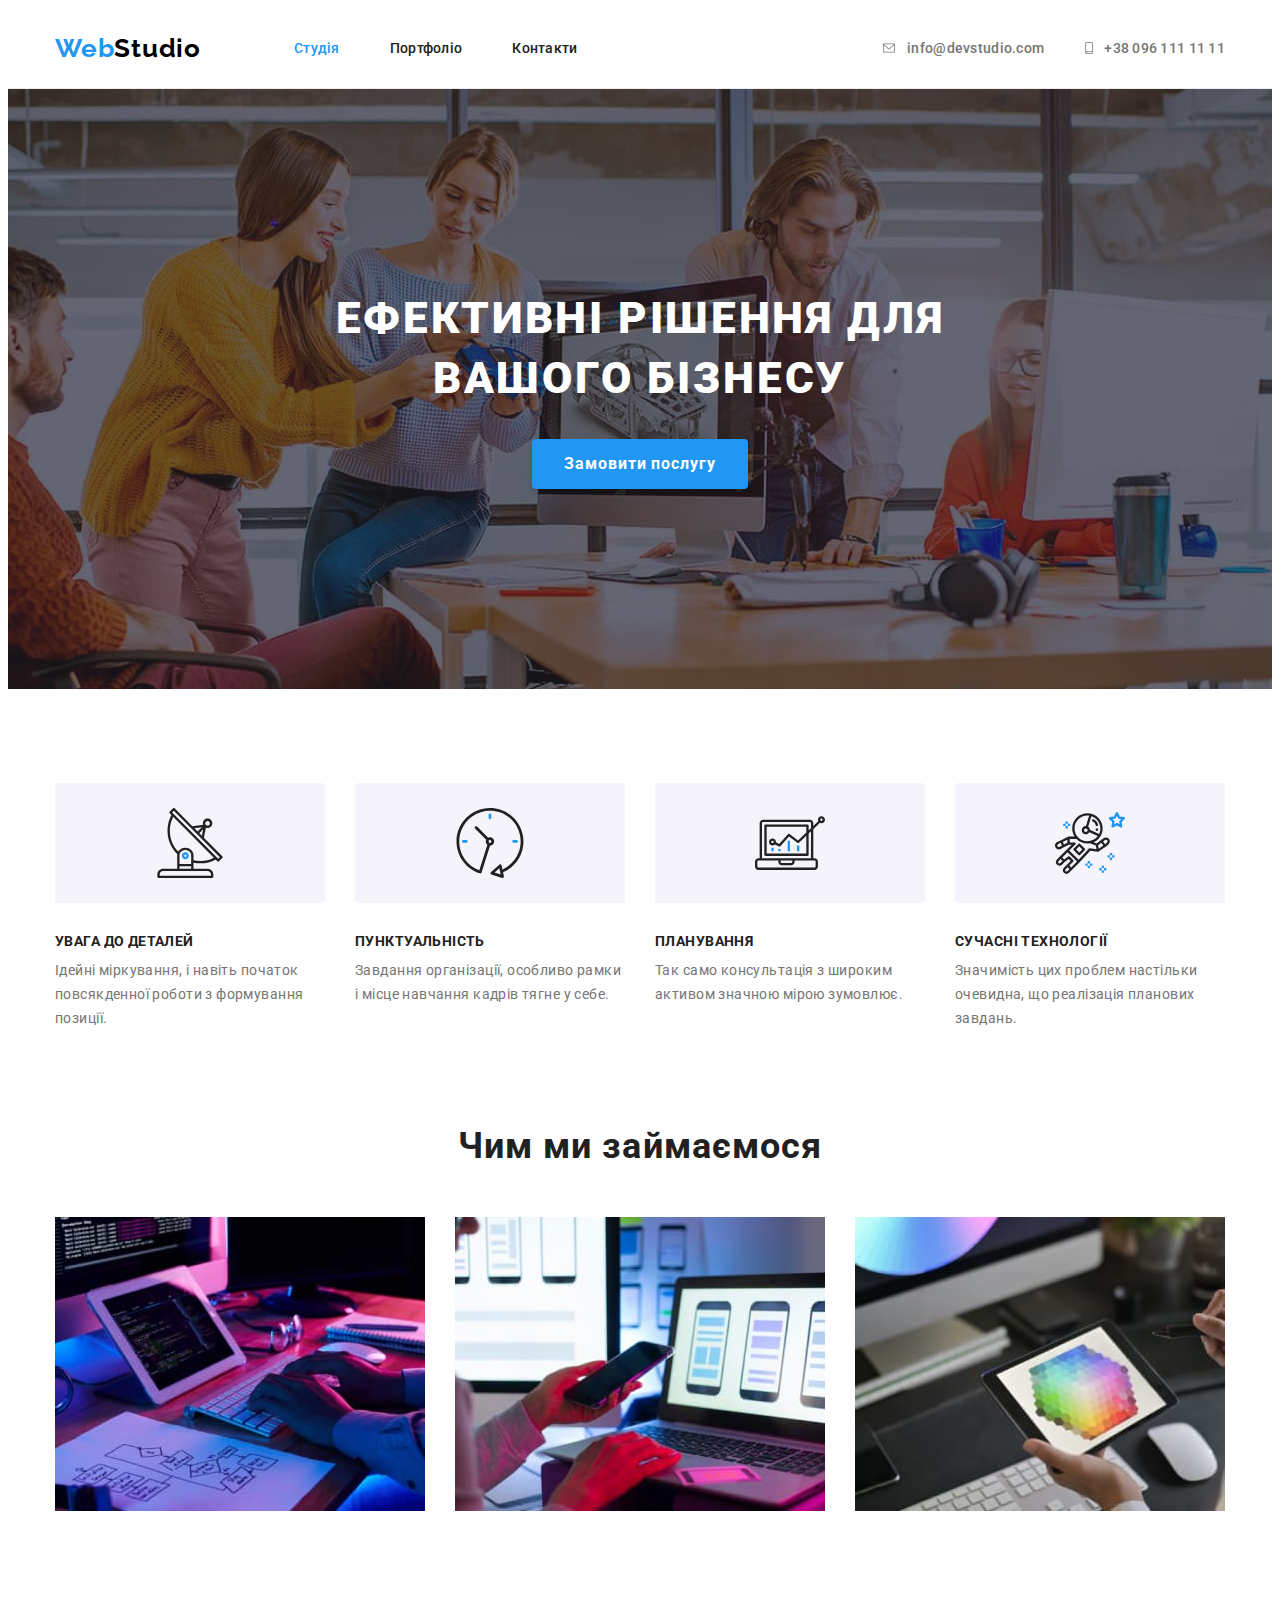
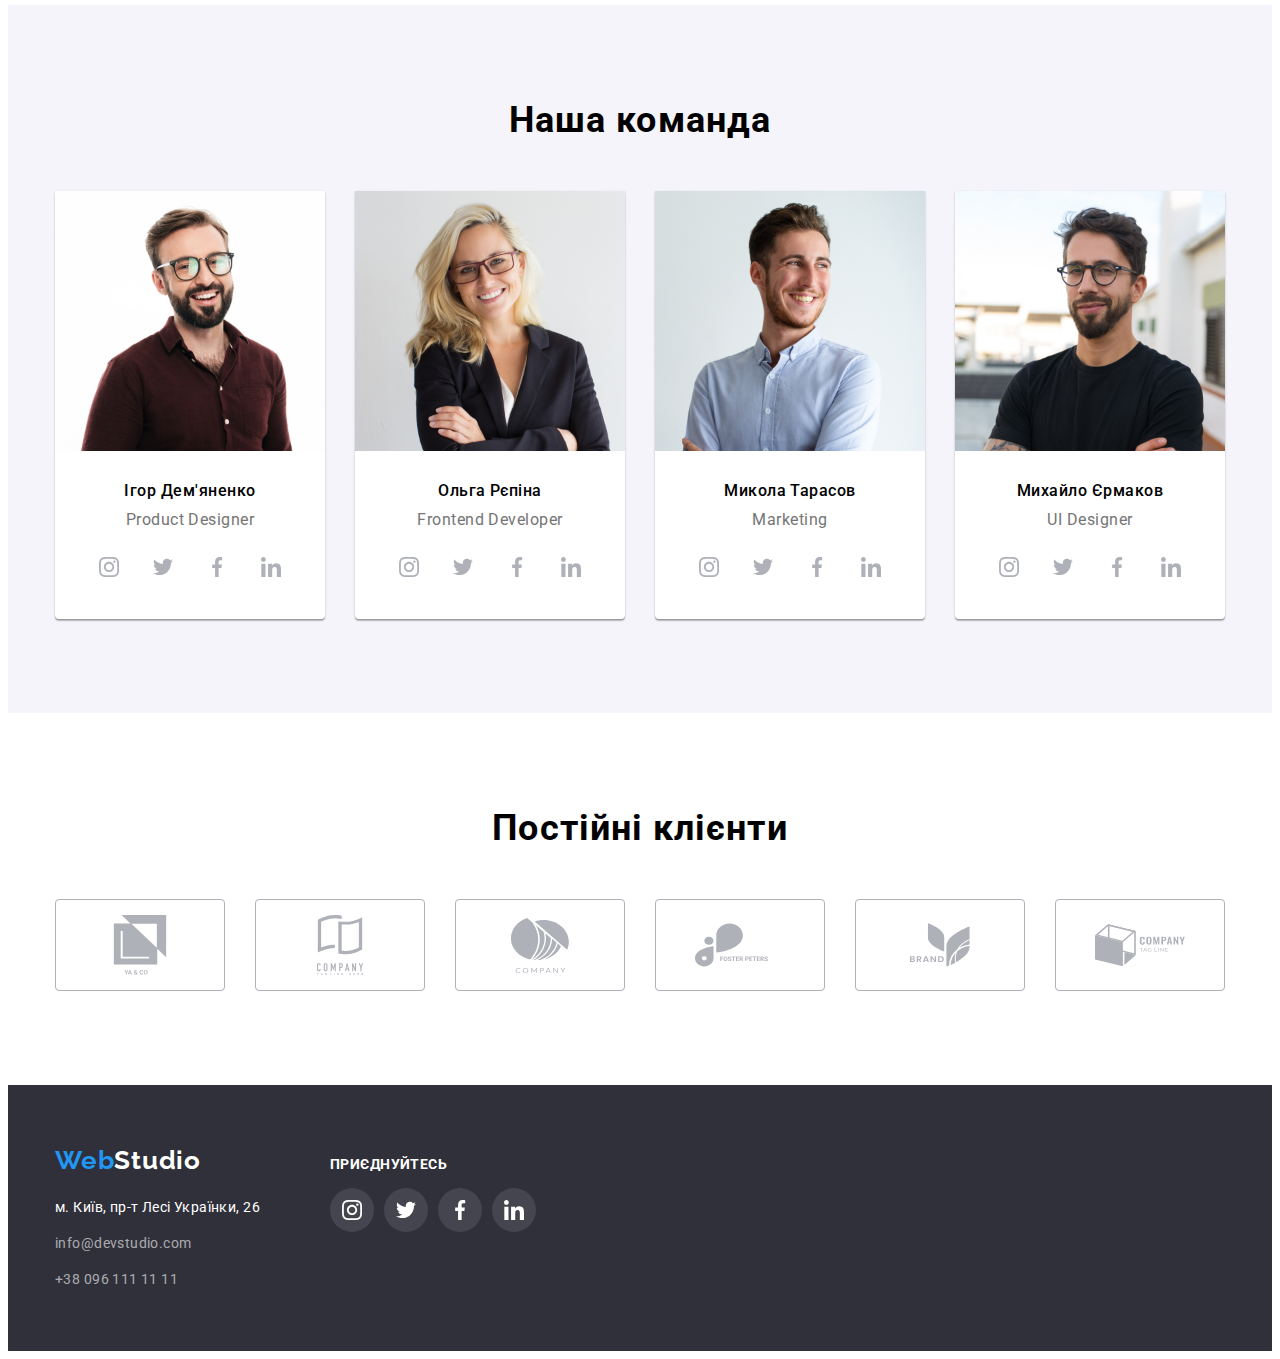
==== commit 9e2f2787: "fix ( in "a" add "href")" ====
--- a/index.html
+++ b/index.html
@@ -171,37 +171,38 @@
               <div class="box-title">
                 <h3 class="our-team__subtitle">Ігор Дем'яненко</h3>
                 <p class="our-team__paragraph">Product Designer</p>
-              </div>
-              <ul class="icon-link">
-                <li>
-                  <a class="web-link">
-                    <svg class="button-icon">
-                      <use href="./img/symbol-defs.svg#instagram-2"></use>
-                    </svg>
-                  </a>
-                </li>
-                <li>
-                  <a class="web-link">
-                    <svg class="button-icon">
-                      <use href="./img/symbol-defs.svg#twitter-1"></use>
-                    </svg>
-                  </a>
-                </li>
-                <li>
-                  <a class="web-link">
-                    <svg class="button-icon">
-                      <use href="./img/symbol-defs.svg#facebook-1"></use>
-                    </svg>
-                  </a>
-                </li>
-                <li>
-                  <a class="web-link">
-                    <svg class="button-icon">
-                      <use href="./img/symbol-defs.svg#linkedin-1"></use>
-                    </svg>
-                  </a>
-                </li>
-              </ul>
+                <ul class="icon-link">
+                  <li>
+                    <a href="#" class="web-link">
+                      <svg class="button-icon">
+                        <use href="./img/symbol-defs.svg#instagram-2"></use>
+                      </svg>
+                    </a>
+                  </li>
+                  <li>
+                    <a href="#" class="web-link">
+                      <svg class="button-icon">
+                        <use href="./img/symbol-defs.svg#twitter-1"></use>
+                      </svg>
+                    </a>
+                  </li>
+                  <li>
+                    <a href="#" class="web-link">
+                      <svg class="button-icon">
+                        <use href="./img/symbol-defs.svg#facebook-1"></use>
+                      </svg>
+                    </a>
+                  </li>
+                  <li>
+                    <a href="#" class="web-link">
+                      <svg class="button-icon">
+                        <use href="./img/symbol-defs.svg#linkedin-1"></use>
+                      </svg>
+                    </a>
+                  </li>
+                </ul>
+              </div>
+             
             </li>
             <li class="card">
               <img
@@ -214,37 +215,38 @@
               <div class="box-title">
                 <h3 class="our-team__subtitle">Ольга Рєпіна</h3>
                 <p class="our-team__paragraph">Frontend Developer</p>
-              </div>
-              <ul class="icon-link">
-                <li>
-                  <a class="web-link">
-                    <svg class="button-icon">
-                      <use href="./img/symbol-defs.svg#instagram-2"></use>
-                    </svg>
-                  </a>
-                </li>
-                <li>
-                  <a class="web-link">
-                    <svg class="button-icon">
-                      <use href="./img/symbol-defs.svg#twitter-1"></use>
-                    </svg>
-                  </a>
-                </li>
-                <li>
-                  <a class="web-link">
-                    <svg class="button-icon">
-                      <use href="./img/symbol-defs.svg#facebook-1"></use>
-                    </svg>
-                  </a>
-                </li>
-                <li>
-                  <a class="web-link">
-                    <svg class="button-icon">
-                      <use href="./img/symbol-defs.svg#linkedin-1"></use>
-                    </svg>
-                  </a>
-                </li>
-              </ul>
+                <ul class="icon-link">
+                  <li>
+                    <a href="#" class="web-link">
+                      <svg class="button-icon">
+                        <use href="./img/symbol-defs.svg#instagram-2"></use>
+                      </svg>
+                    </a>
+                  </li>
+                  <li>
+                    <a href="#" class="web-link">
+                      <svg class="button-icon">
+                        <use href="./img/symbol-defs.svg#twitter-1"></use>
+                      </svg>
+                    </a>
+                  </li>
+                  <li>
+                    <a href="#" class="web-link">
+                      <svg class="button-icon">
+                        <use href="./img/symbol-defs.svg#facebook-1"></use>
+                      </svg>
+                    </a>
+                  </li>
+                  <li>
+                    <a href="#" class="web-link">
+                      <svg class="button-icon">
+                        <use href="./img/symbol-defs.svg#linkedin-1"></use>
+                      </svg>
+                    </a>
+                  </li>
+                </ul>
+              </div>
+             
             </li>
             <li class="card">
               <img
@@ -257,37 +259,38 @@
               <div class="box-title">
                 <h3 class="our-team__subtitle">Микола Тарасов</h3>
                 <p class="our-team__paragraph">Marketing</p>
-              </div>
-              <ul class="icon-link">
-                <li>
-                  <a class="web-link">
-                    <svg class="button-icon">
-                      <use href="./img/symbol-defs.svg#instagram-2"></use>
-                    </svg>
-                  </a>
-                </li>
-                <li>
-                  <a class="web-link">
-                    <svg class="button-icon">
-                      <use href="./img/symbol-defs.svg#twitter-1"></use>
-                    </svg>
-                  </a>
-                </li>
-                <li>
-                  <a class="web-link">
-                    <svg class="button-icon">
-                      <use href="./img/symbol-defs.svg#facebook-1"></use>
-                    </svg>
-                  </a>
-                </li>
-                <li>
-                  <a class="web-link">
-                    <svg class="button-icon">
-                      <use href="./img/symbol-defs.svg#linkedin-1"></use>
-                    </svg>
-                  </a>
-                </li>
-              </ul>
+                <ul class="icon-link">
+                  <li>
+                    <a href="#" class="web-link">
+                      <svg class="button-icon">
+                        <use href="./img/symbol-defs.svg#instagram-2"></use>
+                      </svg>
+                    </a>
+                  </li>
+                  <li>
+                    <a href="#" class="web-link">
+                      <svg class="button-icon">
+                        <use href="./img/symbol-defs.svg#twitter-1"></use>
+                      </svg>
+                    </a>
+                  </li>
+                  <li>
+                    <a href="#" class="web-link">
+                      <svg class="button-icon">
+                        <use href="./img/symbol-defs.svg#facebook-1"></use>
+                      </svg>
+                    </a>
+                  </li>
+                  <li>
+                    <a href="#" class="web-link">
+                      <svg class="button-icon">
+                        <use href="./img/symbol-defs.svg#linkedin-1"></use>
+                      </svg>
+                    </a>
+                  </li>
+                </ul>
+              </div>
+              
             </li>
             <li class="card">
               <img
@@ -300,37 +303,38 @@
               <div class="box-title">
                 <h3 class="our-team__subtitle">Михайло Єрмаков</h3>
                 <p class="our-team__paragraph">UI Designer</p>
-              </div>
-              <ul class="icon-link">
-                <li>
-                  <a class="web-link">
-                    <svg class="button-icon">
-                      <use href="./img/symbol-defs.svg#instagram-2"></use>
-                    </svg>
-                  </a>
-                </li>
-                <li>
-                  <a class="web-link" href="#">
-                    <svg class="button-icon">
-                      <use href="./img/symbol-defs.svg#twitter-1"></use>
-                    </svg>
-                  </a>
-                </li>
-                <li>
-                  <a class="web-link" href="#">
-                    <svg class="button-icon">
-                      <use href="./img/symbol-defs.svg#facebook-1"></use>
-                    </svg>
-                  </a>
-                </li>
-                <li>
-                  <a class="web-link">
-                    <svg class="button-icon">
-                      <use href="./img/symbol-defs.svg#linkedin-1"></use>
-                    </svg>
-                  </a>
-                </li>
-              </ul>
+                <ul class="icon-link">
+                  <li>
+                    <a href="#" class="web-link">
+                      <svg class="button-icon">
+                        <use href="./img/symbol-defs.svg#instagram-2"></use>
+                      </svg>
+                    </a>
+                  </li>
+                  <li>
+                    <a href="#" class="web-link" href="#">
+                      <svg class="button-icon">
+                        <use href="./img/symbol-defs.svg#twitter-1"></use>
+                      </svg>
+                    </a>
+                  </li>
+                  <li>
+                    <a href="#" class="web-link" href="#">
+                      <svg class="button-icon">
+                        <use href="./img/symbol-defs.svg#facebook-1"></use>
+                      </svg>
+                    </a>
+                  </li>
+                  <li>
+                    <a href="#" class="web-link">
+                      <svg class="button-icon">
+                        <use href="./img/symbol-defs.svg#linkedin-1"></use>
+                      </svg>
+                    </a>
+                  </li>
+                </ul>
+              </div>
+              
             </li>
           </ul>
         </div>
@@ -413,28 +417,28 @@
           <h3 class="footer-title">приєднуйтесь</h3>
           <ul class="icon-link-footer-ul">
             <li>
-              <a class="web-link-footer">
+              <a href="#" class="web-link-footer">
                 <svg class="button-icon-footer">
                   <use href="./img/symbol-defs.svg#instagram-2"></use>
                 </svg>
               </a>
             </li>
             <li>
-              <a class="web-link-footer" href="#">
+              <a href="#" class="web-link-footer" href="#">
                 <svg class="button-icon-footer">
                   <use href="./img/symbol-defs.svg#twitter-1"></use>
                 </svg>
               </a>
             </li>
             <li>
-              <a class="web-link-footer" href="#">
+              <a href="#" class="web-link-footer" href="#">
                 <svg class="button-icon-footer">
                   <use href="./img/symbol-defs.svg#facebook-1"></use>
                 </svg>
               </a>
             </li>
             <li>
-              <a class="web-link-footer">
+              <a href="#" class="web-link-footer">
                 <svg class="button-icon-footer">
                   <use href="./img/symbol-defs.svg#linkedin-1"></use>
                 </svg>
--- a/css/style.css
+++ b/css/style.css
@@ -220,8 +220,8 @@
   width: 370px;
 }
 
-.card-portfolio:hover,
-.card-portfolio:focus {
+.card-portfolio > a :hover,
+.card-portfolio > a :focus {
   box-shadow: 1px 4px 6px 0px rgba(0, 0, 0, 0.16), 0px 4px 4px 0px rgba(0, 0, 0, 0.06), 0px 1px 1px 0px rgba(0, 0, 0, 0.12);
 
 }
@@ -310,7 +310,7 @@
   background-size: cover;
   background-position: center;
   /* ------------ LAYOUT IN CLASS ---------------  */
-  min-width: 1600px;
+  max-width: 1600px;
   height: 600px;
   padding: 200px 0;
   text-align: center;
@@ -477,7 +477,7 @@
   justify-content: center;
   align-items: center;
   margin-top: 16px;
-  padding: 0 0 30px 0;
+  
 }
 
 .icon-link > li {
@@ -522,7 +522,7 @@
 }
 
 .box-title {
-  padding: 30px 0px 0px 0px;
+  padding: 30px 0px 30px 0px;
 }
 
 /* --------------- our clients -------------  */
@@ -613,6 +613,10 @@
   font-style: normal;
 }
 
+.footer-addres {
+  margin-right: 70px;
+}
+
 .footer-info li {
   margin-bottom: 12px;
 }
@@ -641,7 +645,6 @@
 
 .box-footer {
   display: flex;
-  gap: 70px;
   align-items: baseline;
 } 
 
